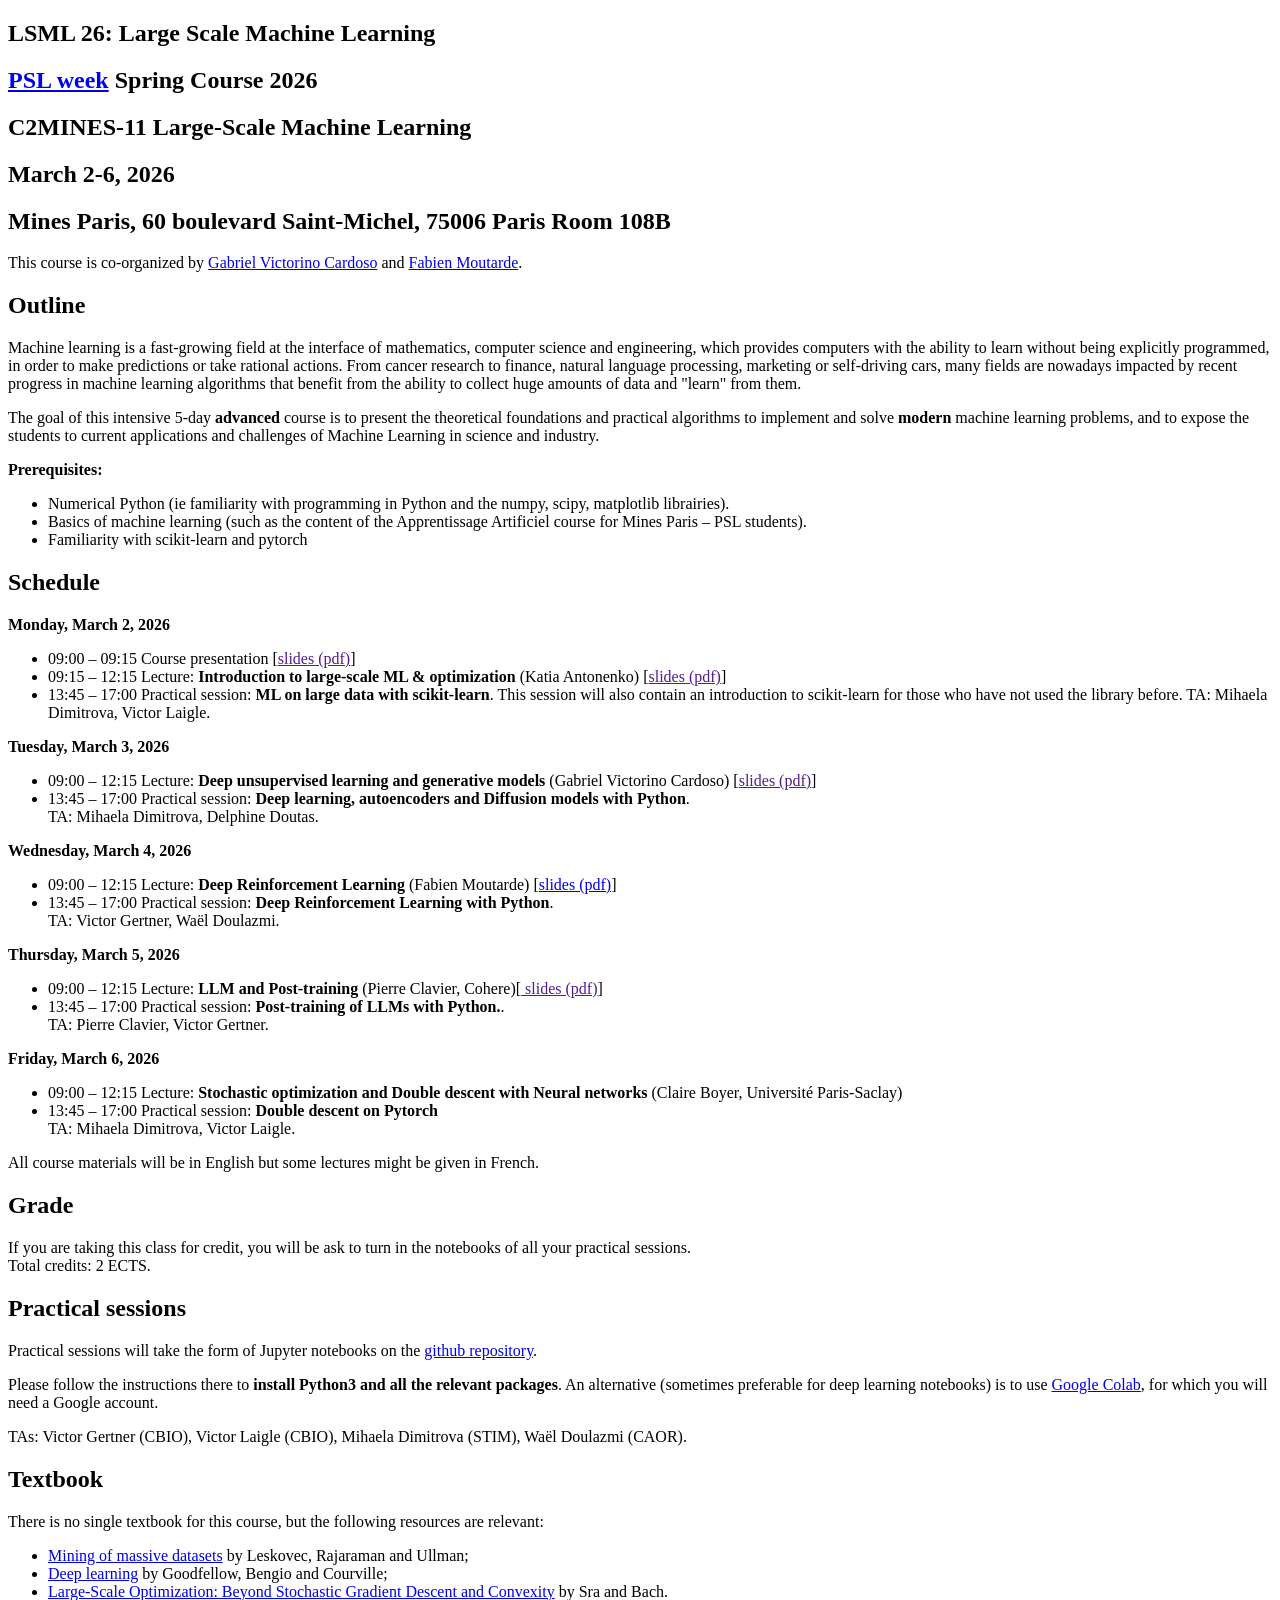
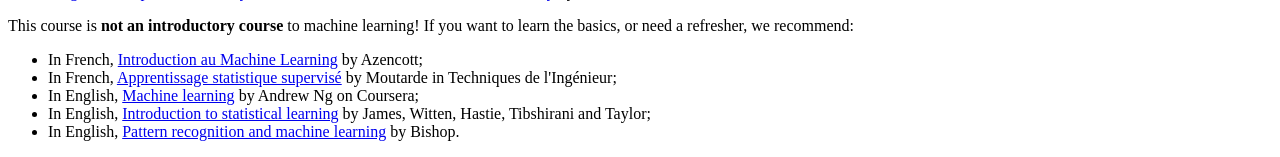
==== misc/LSML_26.html @ 78cb7087 "adding slides link to LSML26 page" ====
<!DOCTYPE html PUBLIC "-//W3C//DTD XHTML 1.0 Strict//EN" "http://www.w3.org/TR/xhtml1/DTD/xhtml1-strict.dtd">

<html xmlns="http://www.w3.org/1999/xhtml" xml:lang="en" lang="en">
  <head><meta http-equiv="Content-Type" content="text/html; charset=UTF-8">
  
  <meta name="ROBOTS" content="INDEX, FOLLOW">
  
  <title>LSML 26: Large Scale Machine Learning</title>
  <meta name="description" lang="fr" content="PSL week Spring Course 2026 C2MINES-11 Large-Scale Machine Learning March 2-6, 2026 Mines Paris, 60 boulevard Saint-Michel, 75006 Paris Room 108B This course is co-organized by">
  <meta name="copyright" content="">
  <meta name="date" scheme="W3CDTF" content="2025-02-18T10:32:00+00:00">
  
  <link rel="schema.dc" href="http://purl.org/dc/elements/1.1/">
  <meta name="dc.title" content="LSML 26: Large Scale Machine Learning">
  <meta name="dc.description" lang="fr" content="PSL week Spring Course 2026 C2MINES-11 Large-Scale Machine Learning March 3-7, 2025 Mines Paris, 60 boulevard Saint-Michel, 75006 Paris Room 108B This course is co-organized by">
  <meta name="dc.language" content="fr">
  <meta name="dc.rights" content="">
  <meta name="dc.date" scheme="W3CDTF" content="2025-02-18T10:32:00+00:00">
  <meta name="dc.type" content="text">
  <meta name="dc.format" content="text/html">
  
  
  <style type="text/css" media="screen">
@import url(/dotclear/themes/katzenjammer/style.css);
</style>
<style type="text/css" media="print">
@import url(/dotclear/themes/katzenjammer/../default/print.css);
</style>

<script type="text/javascript" src="LSML%2026_%20Large%20Scale%20Machine%20Learning_fichiers/jquery.js.t%C3%A9l%C3%A9chargement"></script>
<script type="text/javascript" src="LSML%2026_%20Large%20Scale%20Machine%20Learning_fichiers/jquery.cookie.js.t%C3%A9l%C3%A9chargement"></script>
<script type="text/javascript" src="LSML%2026_%20Large%20Scale%20Machine%20Learning_fichiers/smooth.pack.js.t%C3%A9l%C3%A9chargement"></script>
<script type="text/javascript" src="LSML%2026_%20Large%20Scale%20Machine%20Learning_fichiers/smooth.js.t%C3%A9l%C3%A9chargement"></script>

<meta name="Keywords" content="machine learning, data mining, reinforcement Learning">

<!-- <link href="http://fonts.googleapis.com/css?family=Open+Sans:400,300,600,700" rel="stylesheet" type="text/css"> -->


<link rel="stylesheet" href="LSML%2026_%20Large%20Scale%20Machine%20Learning_fichiers/saved_resource" type="text/css" media="screen">

<link rel="preconnect" href="https://fonts.bunny.net/">
<link href="LSML%2026_%20Large%20Scale%20Machine%20Learning_fichiers/css" rel="stylesheet">
  
  <script type="text/javascript" src="LSML%2026_%20Large%20Scale%20Machine%20Learning_fichiers/post.js.t%C3%A9l%C3%A9chargement"></script>
  <script type="text/javascript">
  //<![CDATA[
  var post_remember_str = 'Remember me on this blog';
  //]]>
  </script>
</head>

<body class="dc-page">
<div id="page">



<!--  -->


<div id="wrapper">

<div id="main">
  <div id="content">
  
  <div id="p52" class="post">
    <h2 class="post-title">LSML 26: Large Scale Machine Learning</h2>
    
        <div class="post-content"><h2><a href="http://pslweek.fr/">PSL week</a> Spring Course 2026</h2>

<h2>C2MINES-11 Large-Scale Machine Learning </h2>

<h2>March 2-6, 2026</h2>

<h2>Mines Paris, 60 boulevard Saint-Michel, 75006 Paris Room 108B</h2>

<p>This course is co-organized by <a href=https://gabrielvc.github.io/>Gabriel Victorino Cardoso</a> and <a href="http://perso.mines-paristech.fr/fabien.moutarde/">Fabien Moutarde</a>. </p>


<h2>Outline </h2>
<a name="outline"></a>

<p>Machine learning is a fast-growing field at the interface of 
mathematics, computer science and engineering, which provides computers 
with the ability to learn without being explicitly programmed, in order 
to make predictions or take rational actions. From cancer research to 
finance, natural language processing, marketing or self-driving cars, 
many fields are nowadays impacted by recent progress in machine learning
 algorithms that benefit from the ability to collect huge amounts of 
data and "learn" from them.</p>

<p>The goal of this intensive 5-day <strong>advanced</strong> course is to present the theoretical foundations and practical algorithms to implement and solve <strong>modern</strong>
 machine learning problems, and to expose the students 
to current applications and challenges of Machine Learning in science and 
industry.</p>

<p><strong>Prerequisites:</strong></p>
<ul>
<li>Numerical Python (ie familiarity with programming in Python and the numpy, scipy, matplotlib librairies).</li>
<li>Basics of machine learning (such as the content of the Apprentissage Artificiel course for Mines Paris – PSL students).</li>
<li>Familiarity with scikit-learn and pytorch</li>
</ul>


<h2>Schedule</h2>
<a name="schedule"></a>

<p><strong>Monday, March 2, 2026</strong></p>
<ul>
<li>09:00 – 09:15 Course presentation [<a href="">slides (pdf)</a>]</li>
<li>09:15 ­– 12:15 Lecture: <strong>Introduction to large-scale ML &amp; optimization</strong> (Katia Antonenko) [<a href="">slides (pdf)</a>]</li>
<li>13:45 – 17:00 Practical session: <strong>ML on large data with scikit-learn</strong>. This session will also contain an introduction to scikit-learn for those who have not used the library before. TA: Mihaela Dimitrova, Victor Laigle.</li>
</ul>

<p><strong>Tuesday, March 3, 2026</strong></p>
<ul>
<li>09:00 ­– 12:15 Lecture: <strong>Deep unsupervised learning and generative models</strong> (Gabriel Victorino Cardoso) [<a href="">slides (pdf)</a>] </li>
<li>13:45 – 17:00 Practical session: <strong>Deep learning, autoencoders and Diffusion models with Python</strong>. </li> TA: Mihaela Dimitrova, Delphine Doutas.
</ul>

<p><strong>Wednesday, March 4, 2026</strong></p>
<ul>
<li>09:00 ­– 12:15  Lecture: <strong>Deep Reinforcement Learning</strong> (Fabien Moutarde) [<a href="../pdf/XXWncE62.pdf.part">slides (pdf)</a>]</li>
<li>13:45 – 17:00 Practical session: <strong>Deep Reinforcement Learning with Python</strong>. </li> TA: Victor Gertner, Waël Doulazmi.
</ul>


<p><strong>Thursday, March 5, 2026</strong></p>
<ul>
<li>09:00 ­– 12:15  Lecture:  <strong>LLM and Post-training</strong> (Pierre Clavier, Cohere)[<a href=""> slides (pdf)</a>]</li>
<li>13:45 – 17:00 Practical session: <strong>Post-training of LLMs with Python.</strong>.</li> TA: Pierre Clavier, Victor Gertner.
</ul>

<p><strong>Friday, March 6, 2026</strong></p>
<ul>
<li>09:00 ­– 12:15 Lecture:  <strong>Stochastic optimization and Double descent with Neural networks</strong> (Claire Boyer, Université Paris-Saclay)</li>
<li>13:45 – 17:00 Practical session: <strong>Double descent on Pytorch</strong> </li> TA: Mihaela Dimitrova, Victor Laigle. 
</ul>

<p>All course materials will be in English but some lectures might be given in French.</p>

<h2>Grade</h2>
<a name="grade"></a>

<p>If you are taking this class for credit, you will be ask to turn in the notebooks of all your practical sessions.<br>
Total credits: 2 ECTS.</p>

<h2>Practical sessions</h2>
<a name="practicals"></a>

<p>Practical sessions will take the form of Jupyter notebooks on the <a href="https://github.com/gabrielvc/lsml26">github repository</a>. </p>

<p>Please follow the instructions there to <strong>install Python3 and all the relevant packages</strong>. An alternative (sometimes preferable for deep learning notebooks) is to use <a href="https://colab.research.google.com/notebooks/intro.ipynb">Google Colab</a>, for which you will need a Google account.</p>

<p>TAs: Victor Gertner (CBIO), Victor Laigle (CBIO), Mihaela Dimitrova (STIM),  Waël Doulazmi (CAOR).</p>

<h2>Textbook</h2>
<a name="textbook"></a>
<p>There is no single textbook for this course, but the following resources are relevant:
</p>
<ul>
<li><a href="http://www.mmds.org/">Mining of massive datasets</a> by Leskovec, Rajaraman and Ullman;</li>
<li><a href="http://www.deeplearningbook.org/">Deep learning</a> by Goodfellow, Bengio and Courville;</li>
<li><a href="https://learn.microsoft.com/en-us/events/neural-information-processing-systems-conference-nips-2016/large-scale-optimization-beyond-stochastic-gradient-descent-convexity">Large-Scale Optimization: Beyond Stochastic Gradient Descent and Convexity</a> by Sra and Bach.</li>
</ul>

<p>This course is <strong>not an introductory course</strong> to machine learning! If you want to learn the basics, or need a refresher, we recommend:
</p>
<ul>
<li>In French, <a href="https://cazencott.info/index.php/pages/Introduction-au-Machine-Learning">Introduction au Machine Learning</a> by Azencott;</li>
<li>In French, <a href="https://www.techniques-ingenieur.fr/base-documentaire/technologies-de-l-information-th9/intelligence-artificielle-42679210/apprentissage-statistique-supervise-h5010/">Apprentissage statistique supervisé</a> by Moutarde in Techniques de l'Ingénieur;</li>
<li>In English, <a href="https://www.coursera.org/learn/machine-learning">Machine learning</a> by Andrew Ng on Coursera;</li>
<li>In English, <a href="https://www.statlearning.com/">Introduction to statistical learning</a> by James, Witten, Hastie, Tibshirani and Taylor;</li>
<li>In English, <a href="http://www.springer.com/us/book/9780387310732">Pattern recognition and machine learning</a> by Bishop.</li>
</ul></div>
    
    <!--<p class="page-info">Published on 2025-02-18    by Chloe-Agathe Azencott</p>-->

      </div>

  

    
  
    
    
    </div>
</div> <!-- End #main -->


</div> <!-- End #wrapper -->

<a name="bottom-page"></a>



</div> <!-- End #page -->



</body></html>
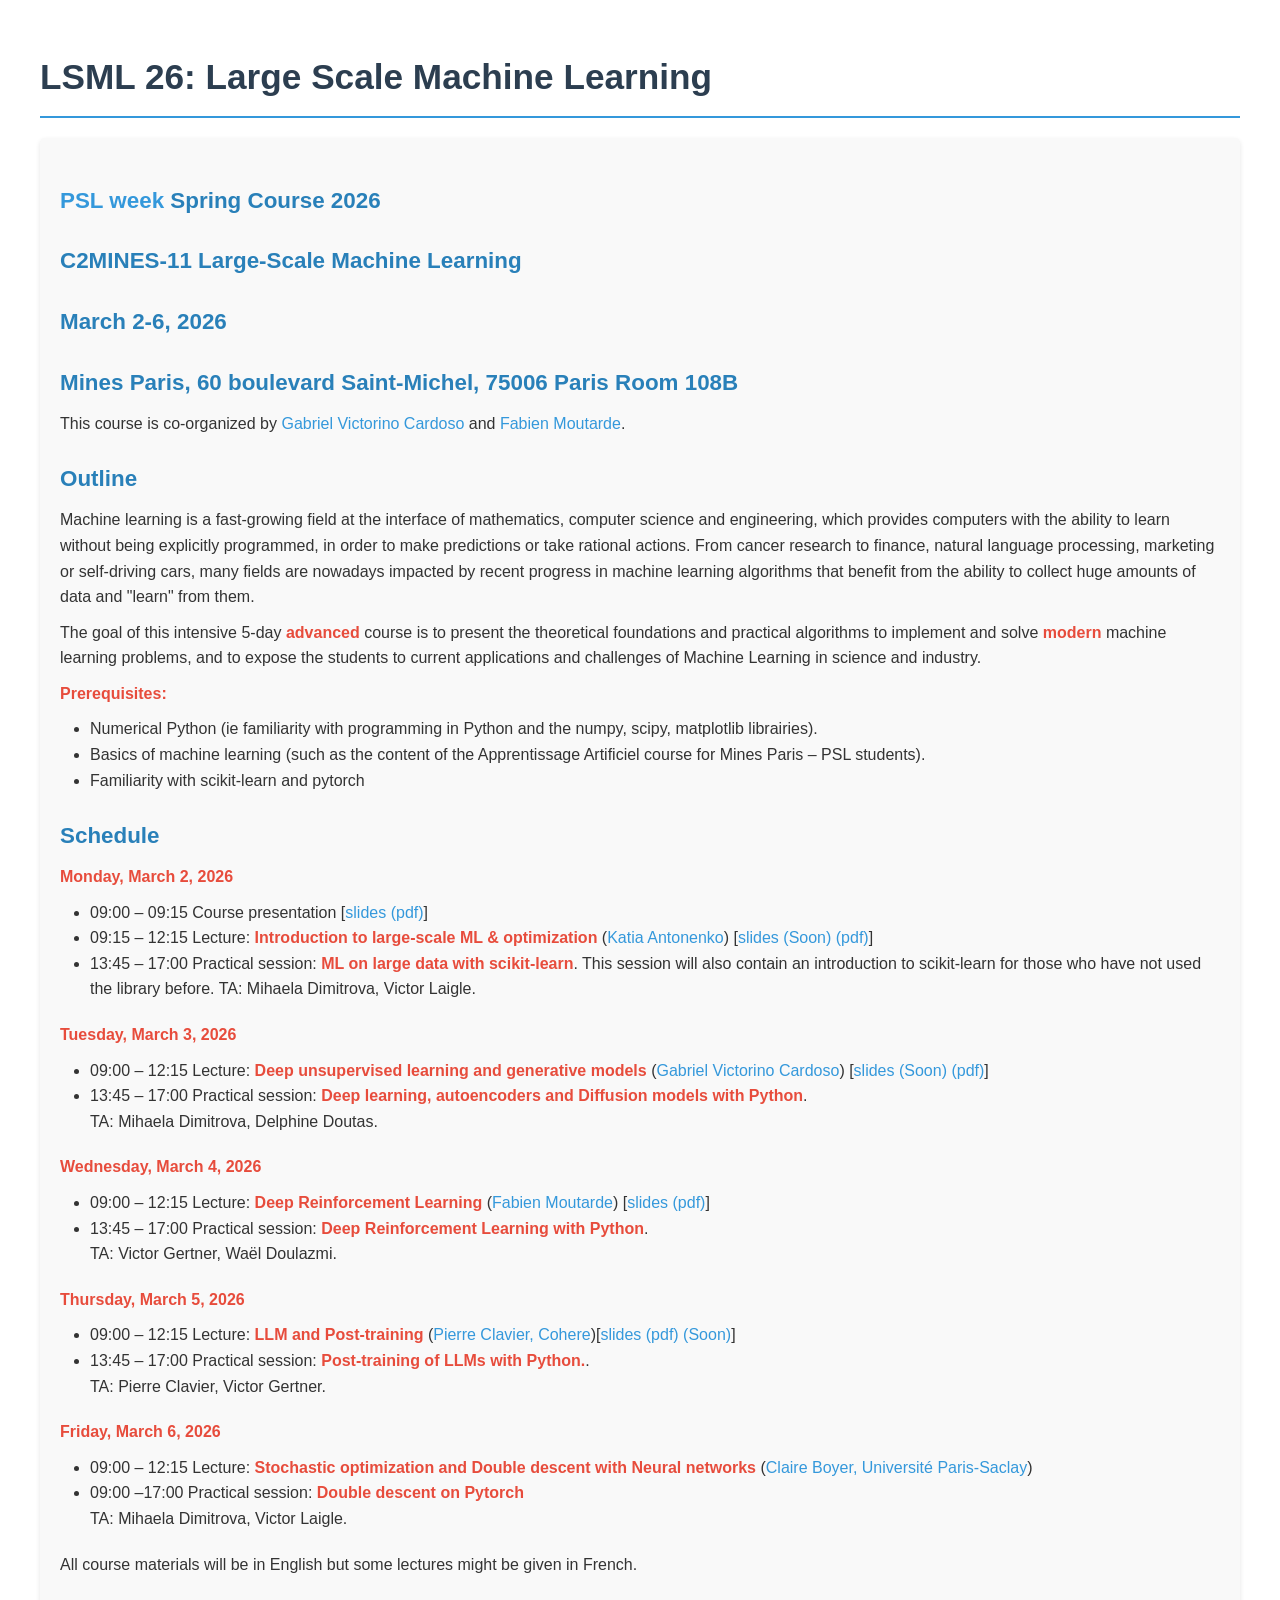
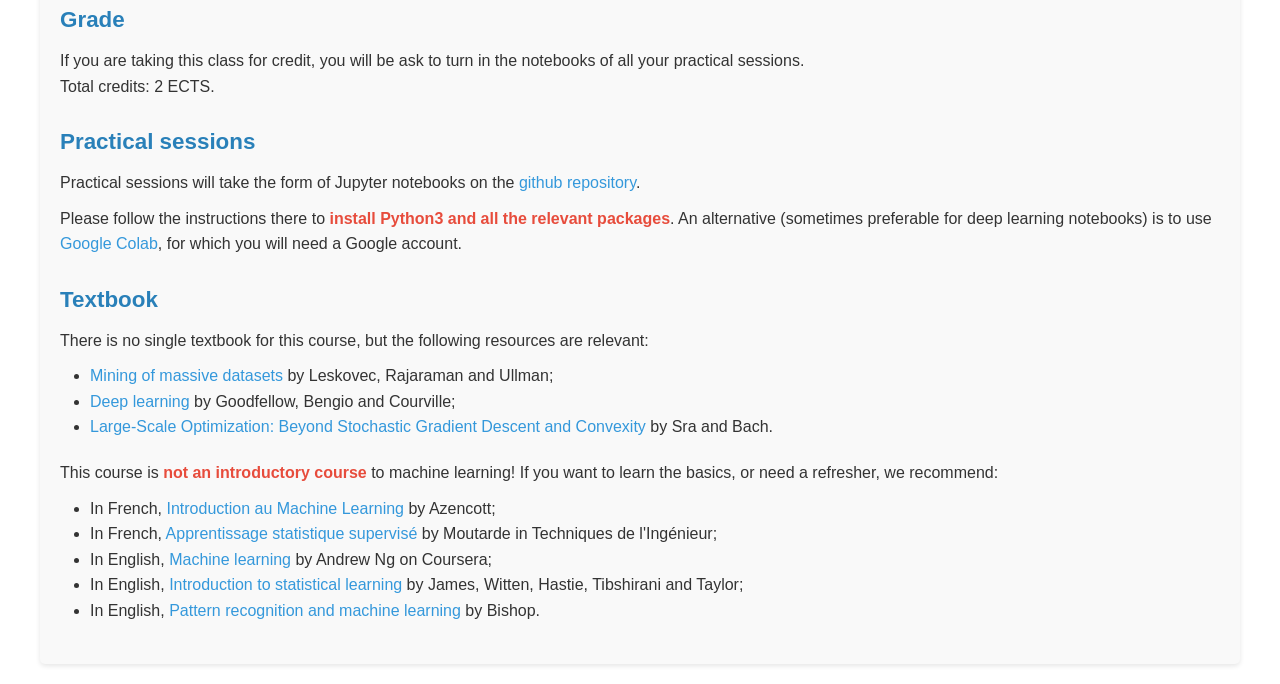
==== commit 778eecfa: "Update CSS and LSML course" ====
--- a/misc/LSML_26.html
+++ b/misc/LSML_26.html
@@ -19,14 +19,15 @@
   <meta name="dc.type" content="text">
   <meta name="dc.format" content="text/html">
   
-  
+<!--   
   <style type="text/css" media="screen">
 @import url(/dotclear/themes/katzenjammer/style.css);
 </style>
 <style type="text/css" media="print">
 @import url(/dotclear/themes/katzenjammer/../default/print.css);
-</style>
-
+</style> -->
+
+<link rel="stylesheet" type="text/css" href="../css/lsml.css">
 <script type="text/javascript" src="LSML%2026_%20Large%20Scale%20Machine%20Learning_fichiers/jquery.js.t%C3%A9l%C3%A9chargement"></script>
 <script type="text/javascript" src="LSML%2026_%20Large%20Scale%20Machine%20Learning_fichiers/jquery.cookie.js.t%C3%A9l%C3%A9chargement"></script>
 <script type="text/javascript" src="LSML%2026_%20Large%20Scale%20Machine%20Learning_fichiers/smooth.pack.js.t%C3%A9l%C3%A9chargement"></script>
@@ -108,33 +109,33 @@
 <p><strong>Monday, March 2, 2026</strong></p>
 <ul>
 <li>09:00 – 09:15 Course presentation [<a href="">slides (pdf)</a>]</li>
-<li>09:15 ­– 12:15 Lecture: <strong>Introduction to large-scale ML &amp; optimization</strong> (Katia Antonenko) [<a href="">slides (pdf)</a>]</li>
+<li>09:15 ­– 12:15 Lecture: <strong>Introduction to large-scale ML &amp; optimization</strong> (<a href="https://ekaantonenko.github.io/">Katia Antonenko</a>) [<a href="">slides (Soon) (pdf)</a>]</li>
 <li>13:45 – 17:00 Practical session: <strong>ML on large data with scikit-learn</strong>. This session will also contain an introduction to scikit-learn for those who have not used the library before. TA: Mihaela Dimitrova, Victor Laigle.</li>
 </ul>
 
 <p><strong>Tuesday, March 3, 2026</strong></p>
 <ul>
-<li>09:00 ­– 12:15 Lecture: <strong>Deep unsupervised learning and generative models</strong> (Gabriel Victorino Cardoso) [<a href="">slides (pdf)</a>] </li>
+<li>09:00 ­– 12:15 Lecture: <strong>Deep unsupervised learning and generative models</strong> (<a href="https://gabrielvc.github.io/">Gabriel Victorino Cardoso</a>) [<a href="">slides (Soon) (pdf)</a>] </li>
 <li>13:45 – 17:00 Practical session: <strong>Deep learning, autoencoders and Diffusion models with Python</strong>. </li> TA: Mihaela Dimitrova, Delphine Doutas.
 </ul>
 
 <p><strong>Wednesday, March 4, 2026</strong></p>
 <ul>
-<li>09:00 ­– 12:15  Lecture: <strong>Deep Reinforcement Learning</strong> (Fabien Moutarde) [<a href="../pdf/XXWncE62.pdf.part">slides (pdf)</a>]</li>
+<li>09:00 ­– 12:15  Lecture: <strong>Deep Reinforcement Learning</strong> (<a href="https://people.minesparis.psl.eu/fabien.moutarde/index_eng.html">Fabien Moutarde</a>) [<a href="">slides (pdf)</a>]</li>
 <li>13:45 – 17:00 Practical session: <strong>Deep Reinforcement Learning with Python</strong>. </li> TA: Victor Gertner, Waël Doulazmi.
 </ul>
 
 
 <p><strong>Thursday, March 5, 2026</strong></p>
 <ul>
-<li>09:00 ­– 12:15  Lecture:  <strong>LLM and Post-training</strong> (Pierre Clavier, Cohere)[<a href=""> slides (pdf)</a>]</li>
+<li>09:00 ­– 12:15  Lecture:  <strong>LLM and Post-training</strong> (<a href="https://pierreclavier.github.io/aboutme/">Pierre Clavier, Cohere</a>)[<a href="">slides (pdf) (Soon)</a>]</li>
 <li>13:45 – 17:00 Practical session: <strong>Post-training of LLMs with Python.</strong>.</li> TA: Pierre Clavier, Victor Gertner.
 </ul>
 
 <p><strong>Friday, March 6, 2026</strong></p>
 <ul>
-<li>09:00 ­– 12:15 Lecture:  <strong>Stochastic optimization and Double descent with Neural networks</strong> (Claire Boyer, Université Paris-Saclay)</li>
-<li>13:45 – 17:00 Practical session: <strong>Double descent on Pytorch</strong> </li> TA: Mihaela Dimitrova, Victor Laigle. 
+<li>09:00 ­– 12:15 Lecture:  <strong>Stochastic optimization and Double descent with Neural networks</strong> (<a href="https://www.imo.universite-paris-saclay.fr/~claire.boyer/index.html">Claire Boyer, Université Paris-Saclay</a>)</li>
+<li>09:00 –17:00 Practical session: <strong>Double descent on Pytorch</strong> </li> TA: Mihaela Dimitrova, Victor Laigle. 
 </ul>
 
 <p>All course materials will be in English but some lectures might be given in French.</p>
@@ -151,8 +152,6 @@
 <p>Practical sessions will take the form of Jupyter notebooks on the <a href="https://github.com/gabrielvc/lsml26">github repository</a>. </p>
 
 <p>Please follow the instructions there to <strong>install Python3 and all the relevant packages</strong>. An alternative (sometimes preferable for deep learning notebooks) is to use <a href="https://colab.research.google.com/notebooks/intro.ipynb">Google Colab</a>, for which you will need a Google account.</p>
-
-<p>TAs: Victor Gertner (CBIO), Victor Laigle (CBIO), Mihaela Dimitrova (STIM),  Waël Doulazmi (CAOR).</p>
 
 <h2>Textbook</h2>
 <a name="textbook"></a>
--- a/css/lsml.css
+++ b/css/lsml.css
@@ -0,0 +1,67 @@
+/* Reset et base */
+body.dc-page {
+  font-family: Arial, sans-serif;
+  line-height: 1.6;
+  color: #333;
+  max-width: 1200px;
+  margin: 0 auto;
+  padding: 20px;
+}
+
+/* Titre principal et en-tête */
+#content h2.post-title {
+  font-size: 2.2em;
+  color: #2c3e50;
+  border-bottom: 2px solid #3498db;
+  padding-bottom: 10px;
+  margin-bottom: 20px;
+}
+
+/* Mise en forme des informations clés */
+#content h2:not(.post-title) {
+  font-size: 1.4em;
+  color: #2980b9;
+  margin-top: 25px;
+  margin-bottom: 10px;
+}
+
+/* Style pour les listes et paragraphes */
+#content ul {
+  margin: 10px 0 20px 30px;
+  padding: 0;
+}
+#content p {
+  margin: 10px 0;
+}
+
+/* Mise en page du schedule */
+#content ul ul {
+  margin-left: 20px;
+}
+#content strong {
+  color: #e74c3c;
+}
+
+/* Responsive et conteneurs */
+@media (min-width: 768px) {
+  #content {
+    display: grid;
+    grid-template-columns: 1fr;
+    gap: 20px;
+  }
+  .post-content {
+    padding: 20px;
+    background: #f9f9f9;
+    border-radius: 5px;
+    box-shadow: 0 2px 5px rgba(0,0,0,0.1);
+  }
+}
+
+/* Liens */
+#content a {
+  color: #3498db;
+  text-decoration: none;
+}
+#content a:hover {
+  text-decoration: underline;
+}
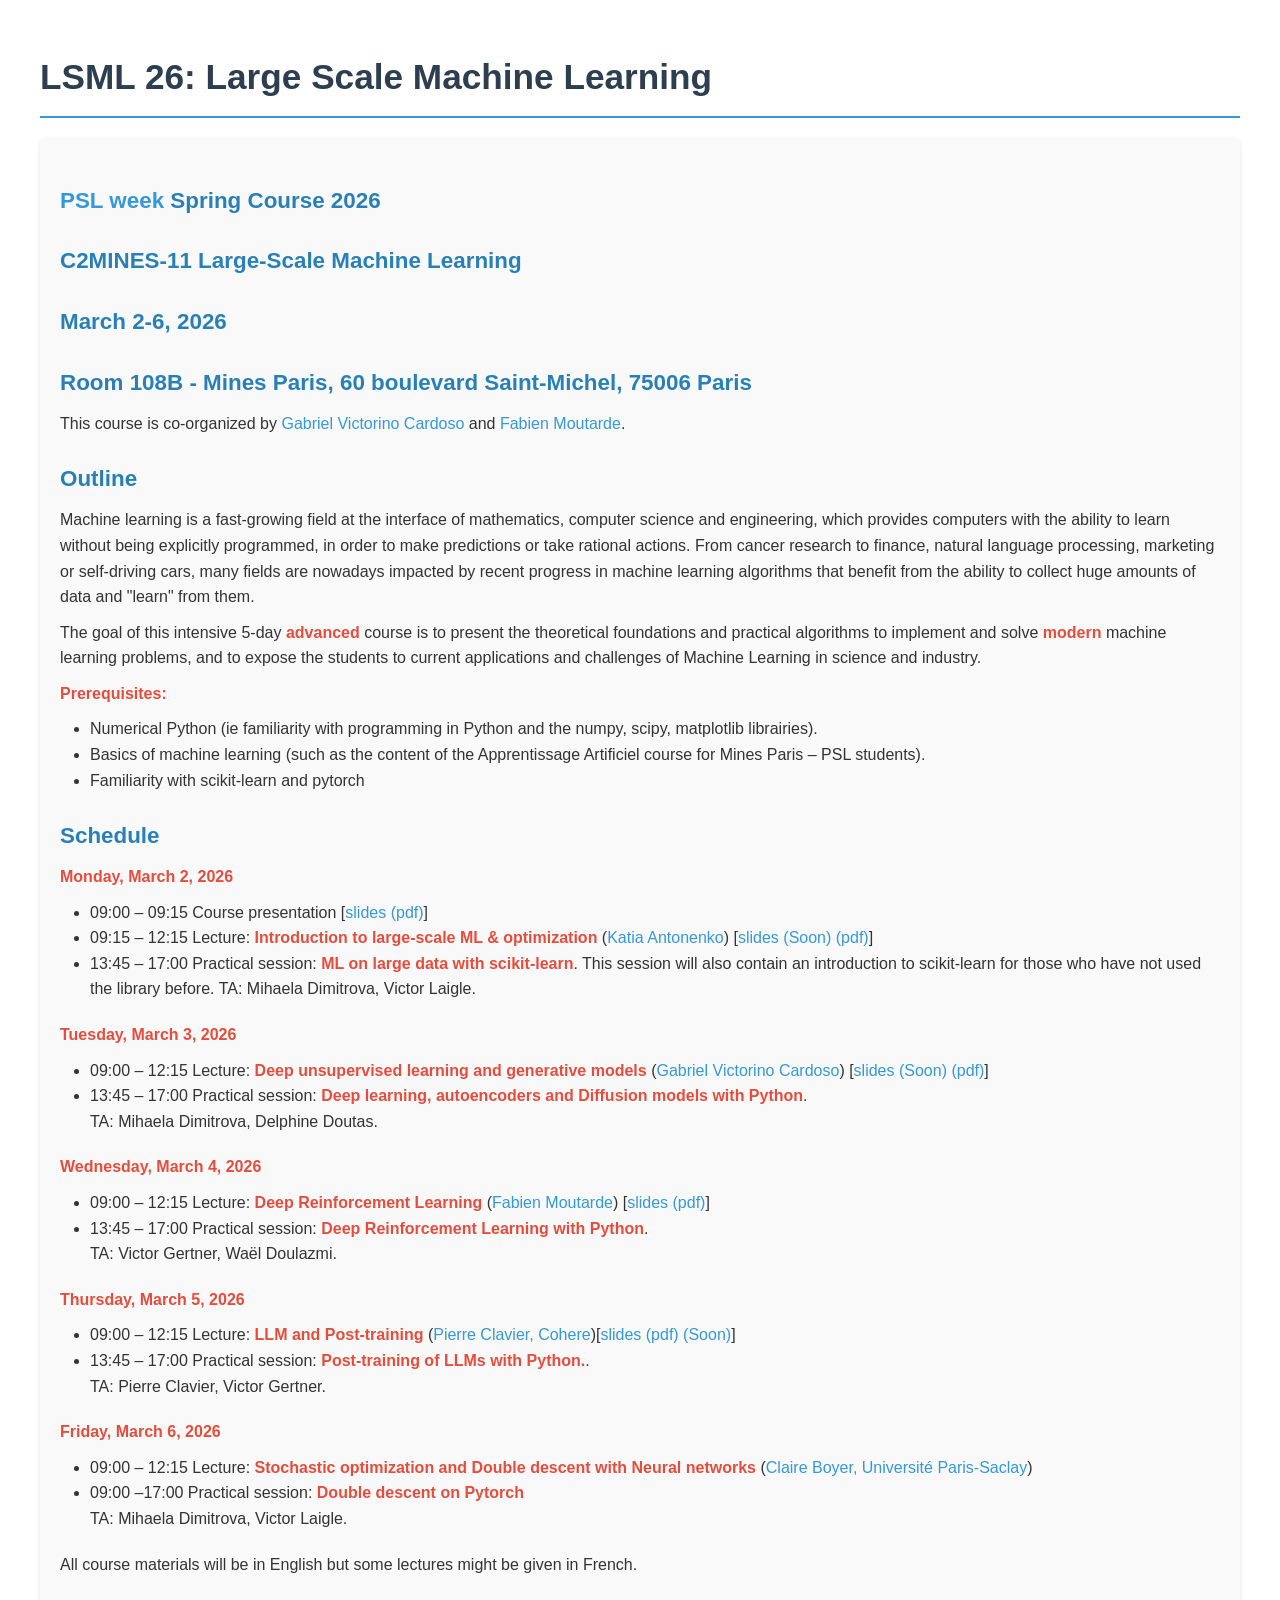
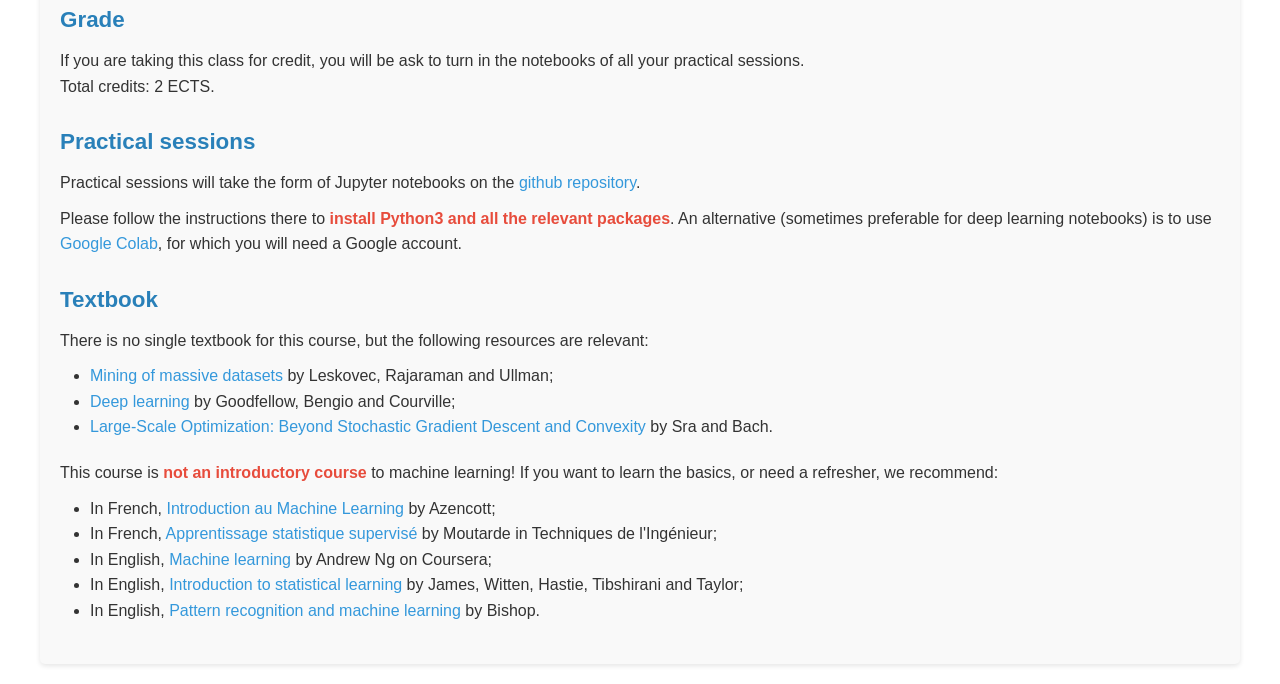
==== commit f252e099: "Changing order of room / address" ====
--- a/misc/LSML_26.html
+++ b/misc/LSML_26.html
@@ -73,7 +73,7 @@
 
 <h2>March 2-6, 2026</h2>
 
-<h2>Mines Paris, 60 boulevard Saint-Michel, 75006 Paris Room 108B</h2>
+<h2>Room 108B - Mines Paris, 60 boulevard Saint-Michel, 75006 Paris</h2>
 
 <p>This course is co-organized by <a href=https://gabrielvc.github.io/>Gabriel Victorino Cardoso</a> and <a href="http://perso.mines-paristech.fr/fabien.moutarde/">Fabien Moutarde</a>. </p>
 
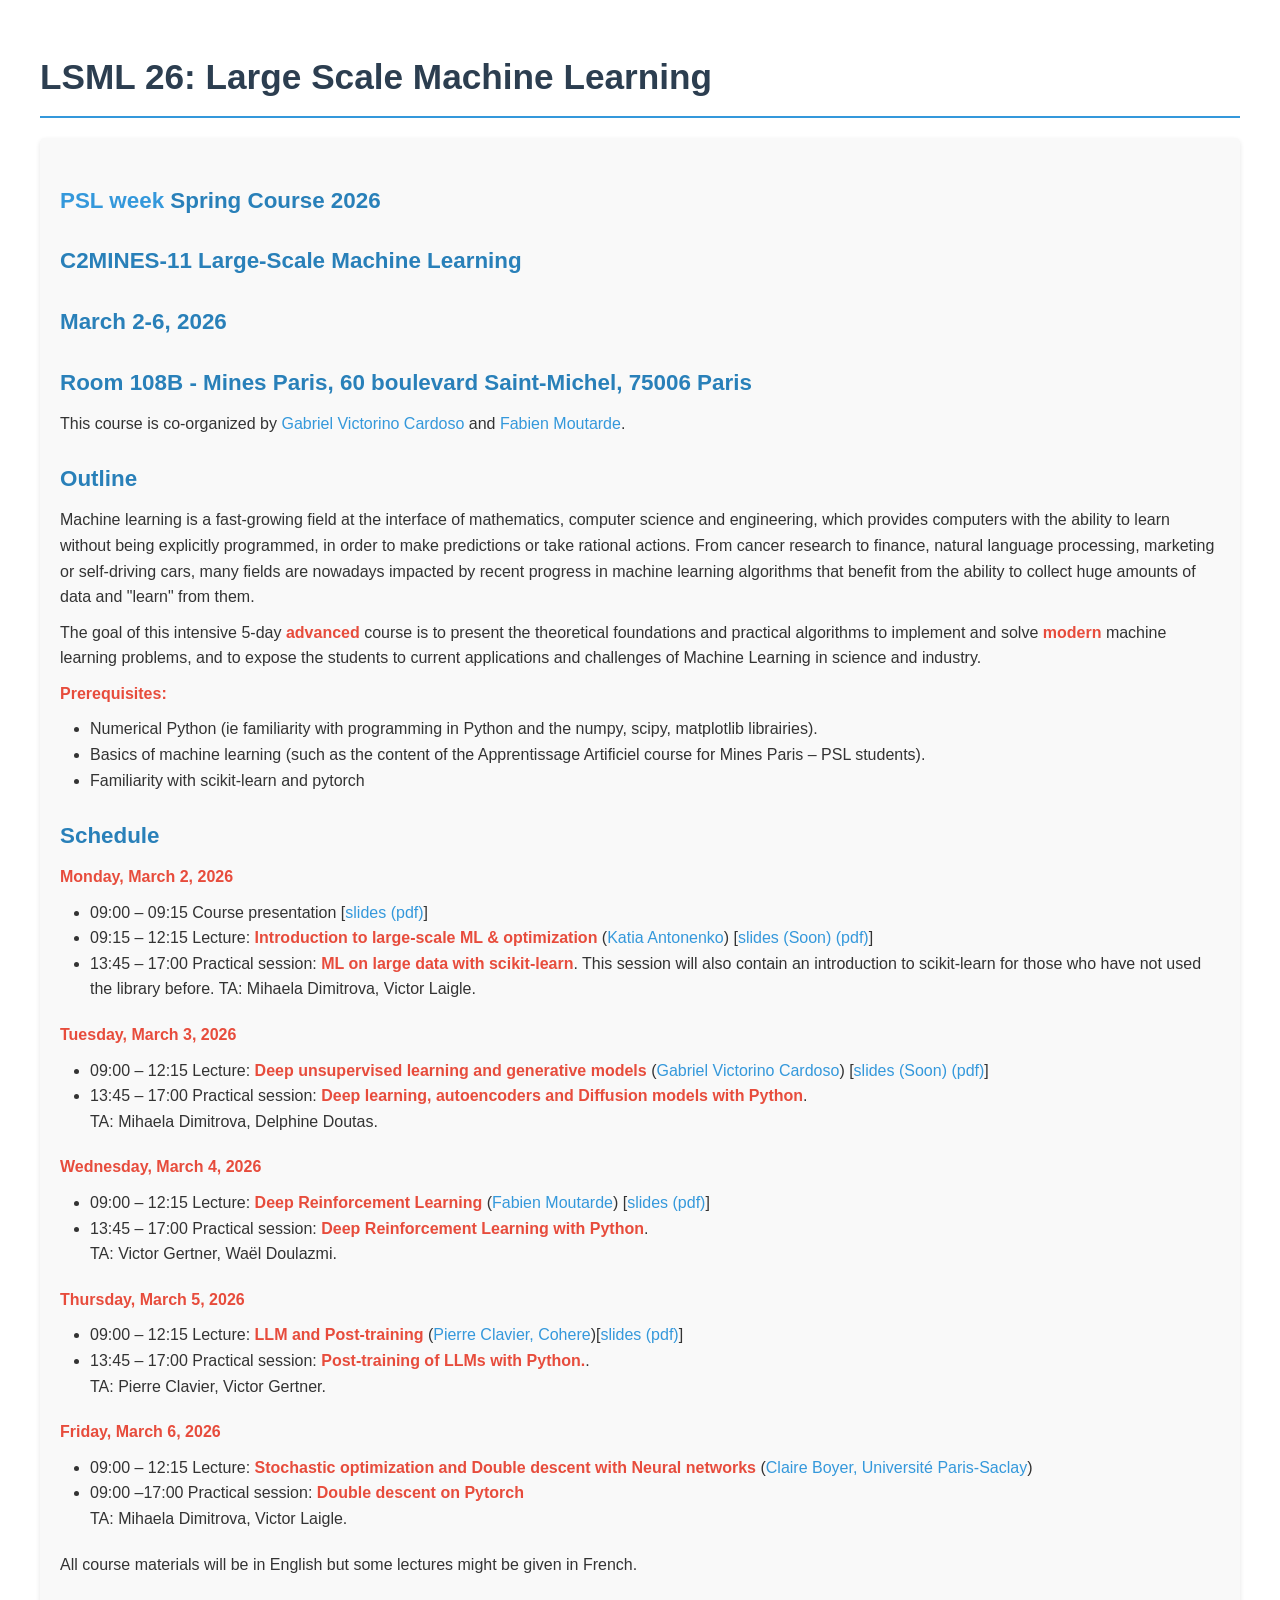
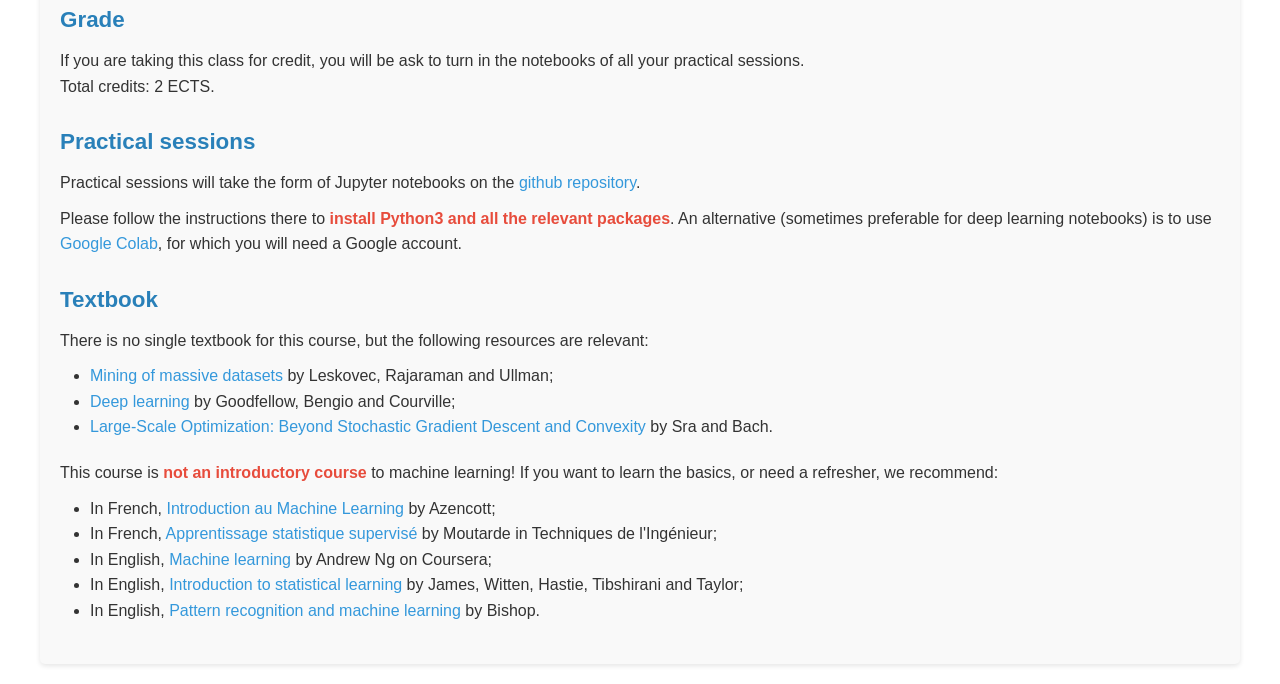
==== commit ecd3c09c: "Adding slides" ====
--- a/misc/LSML_26.html
+++ b/misc/LSML_26.html
@@ -75,7 +75,7 @@
 
 <h2>Room 108B - Mines Paris, 60 boulevard Saint-Michel, 75006 Paris</h2>
 
-<p>This course is co-organized by <a href=https://gabrielvc.github.io/>Gabriel Victorino Cardoso</a> and <a href="http://perso.mines-paristech.fr/fabien.moutarde/">Fabien Moutarde</a>. </p>
+<p>This course is co-organized by <a href=https://gabrielvc.github.io>Gabriel Victorino Cardoso</a> and <a href="http://perso.mines-paristech.fr/fabien.moutarde/">Fabien Moutarde</a>. </p>
 
 
 <h2>Outline </h2>
@@ -121,14 +121,14 @@
 
 <p><strong>Wednesday, March 4, 2026</strong></p>
 <ul>
-<li>09:00 ­– 12:15  Lecture: <strong>Deep Reinforcement Learning</strong> (<a href="https://people.minesparis.psl.eu/fabien.moutarde/index_eng.html">Fabien Moutarde</a>) [<a href="">slides (pdf)</a>]</li>
+<li>09:00 ­– 12:15  Lecture: <strong>Deep Reinforcement Learning</strong> (<a href="https://people.minesparis.psl.eu/fabien.moutarde/index_eng.html">Fabien Moutarde</a>) [<a href="../pdf/Deep-Reinforcement-Learning_course-FabienMOUTARDE_2pp (1).pdf">slides (pdf)</a>]</li>
 <li>13:45 – 17:00 Practical session: <strong>Deep Reinforcement Learning with Python</strong>. </li> TA: Victor Gertner, Waël Doulazmi.
 </ul>
 
 
 <p><strong>Thursday, March 5, 2026</strong></p>
 <ul>
-<li>09:00 ­– 12:15  Lecture:  <strong>LLM and Post-training</strong> (<a href="https://pierreclavier.github.io/aboutme/">Pierre Clavier, Cohere</a>)[<a href="">slides (pdf) (Soon)</a>]</li>
+<li>09:00 ­– 12:15  Lecture:  <strong>LLM and Post-training</strong> (<a href="https://pierreclavier.github.io/aboutme/">Pierre Clavier, Cohere</a>)[<a href="../pdf/Ecole des Mines Cours Large Scale Machine Learning PC (3).pdf">slides (pdf)</a>]</li>
 <li>13:45 – 17:00 Practical session: <strong>Post-training of LLMs with Python.</strong>.</li> TA: Pierre Clavier, Victor Gertner.
 </ul>
 
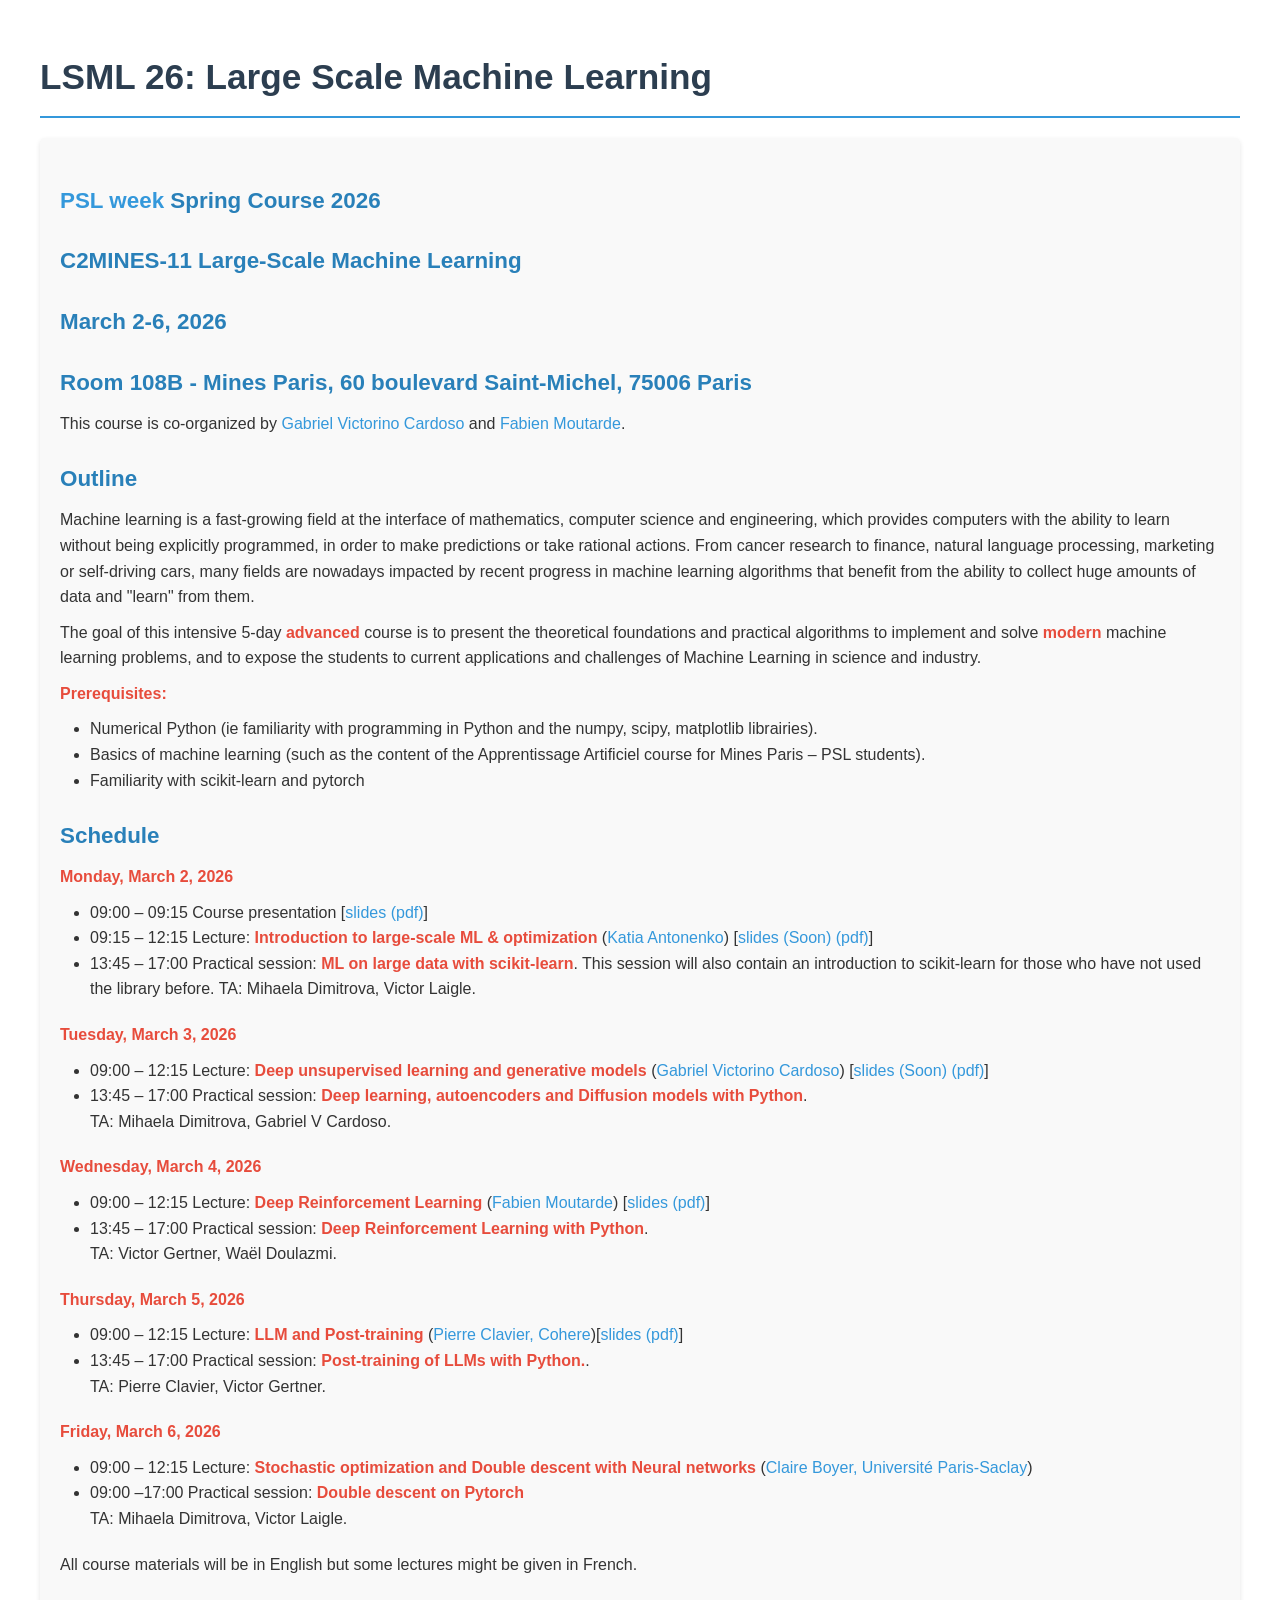
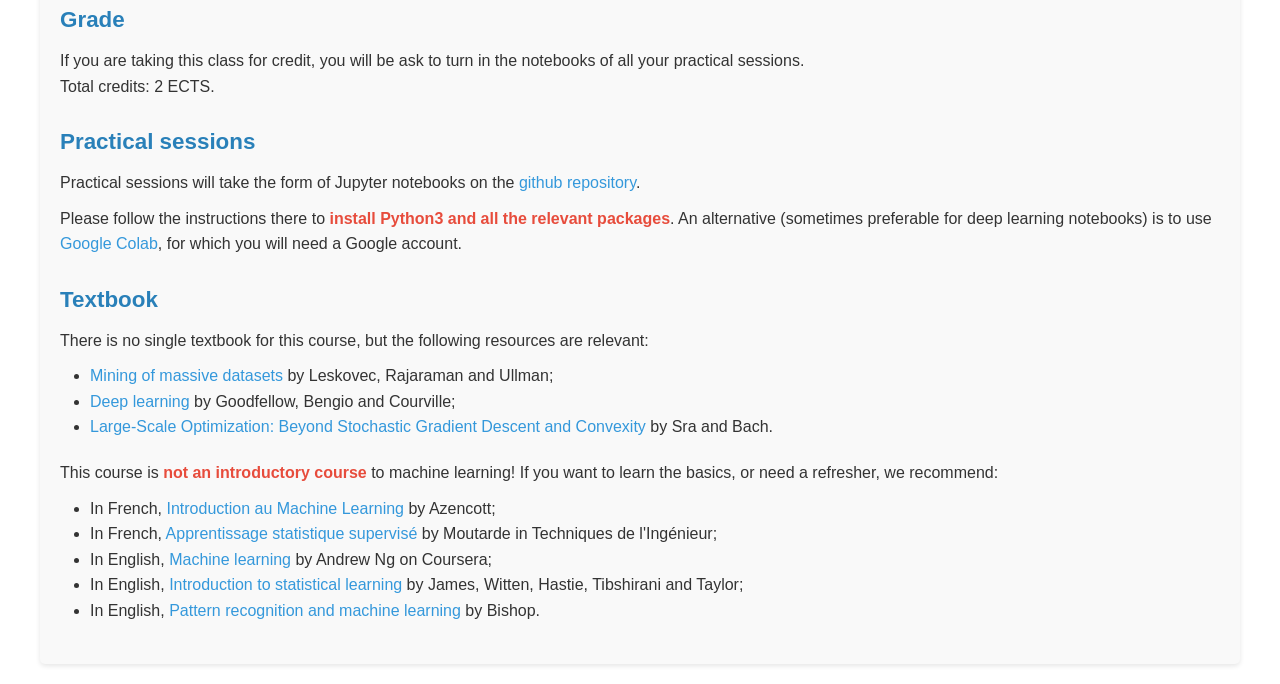
==== commit c45f6680: "changing TAs" ====
--- a/misc/LSML_26.html
+++ b/misc/LSML_26.html
@@ -108,7 +108,7 @@
 
 <p><strong>Monday, March 2, 2026</strong></p>
 <ul>
-<li>09:00 – 09:15 Course presentation [<a href="">slides (pdf)</a>]</li>
+<li>09:00 – 09:15 Course presentation [<a href="../pdf/prez.pdf">slides (pdf)</a>]</li>
 <li>09:15 ­– 12:15 Lecture: <strong>Introduction to large-scale ML &amp; optimization</strong> (<a href="https://ekaantonenko.github.io/">Katia Antonenko</a>) [<a href="">slides (Soon) (pdf)</a>]</li>
 <li>13:45 – 17:00 Practical session: <strong>ML on large data with scikit-learn</strong>. This session will also contain an introduction to scikit-learn for those who have not used the library before. TA: Mihaela Dimitrova, Victor Laigle.</li>
 </ul>
@@ -116,7 +116,7 @@
 <p><strong>Tuesday, March 3, 2026</strong></p>
 <ul>
 <li>09:00 ­– 12:15 Lecture: <strong>Deep unsupervised learning and generative models</strong> (<a href="https://gabrielvc.github.io/">Gabriel Victorino Cardoso</a>) [<a href="">slides (Soon) (pdf)</a>] </li>
-<li>13:45 – 17:00 Practical session: <strong>Deep learning, autoencoders and Diffusion models with Python</strong>. </li> TA: Mihaela Dimitrova, Delphine Doutas.
+<li>13:45 – 17:00 Practical session: <strong>Deep learning, autoencoders and Diffusion models with Python</strong>. </li> TA: Mihaela Dimitrova, Gabriel V Cardoso.
 </ul>
 
 <p><strong>Wednesday, March 4, 2026</strong></p>
@@ -199,3 +199,4 @@
 
 </body></html>
 
+
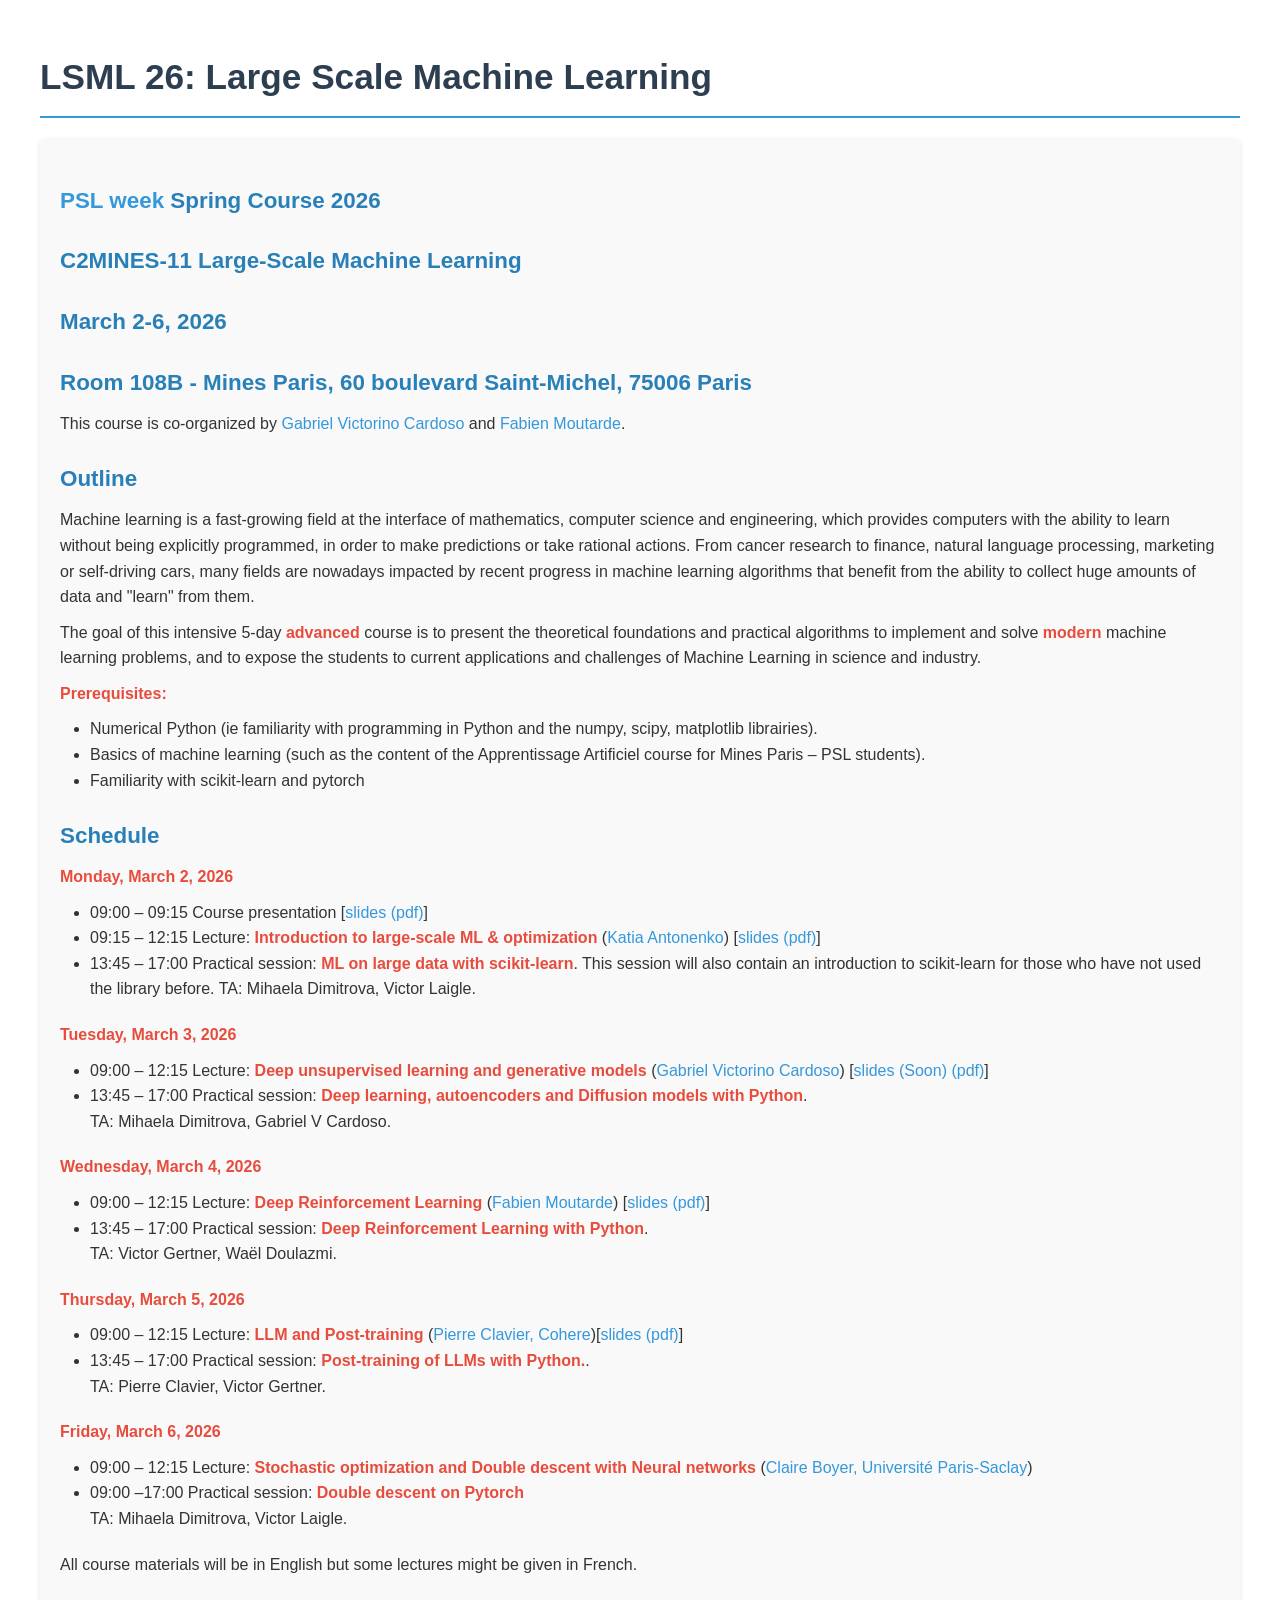
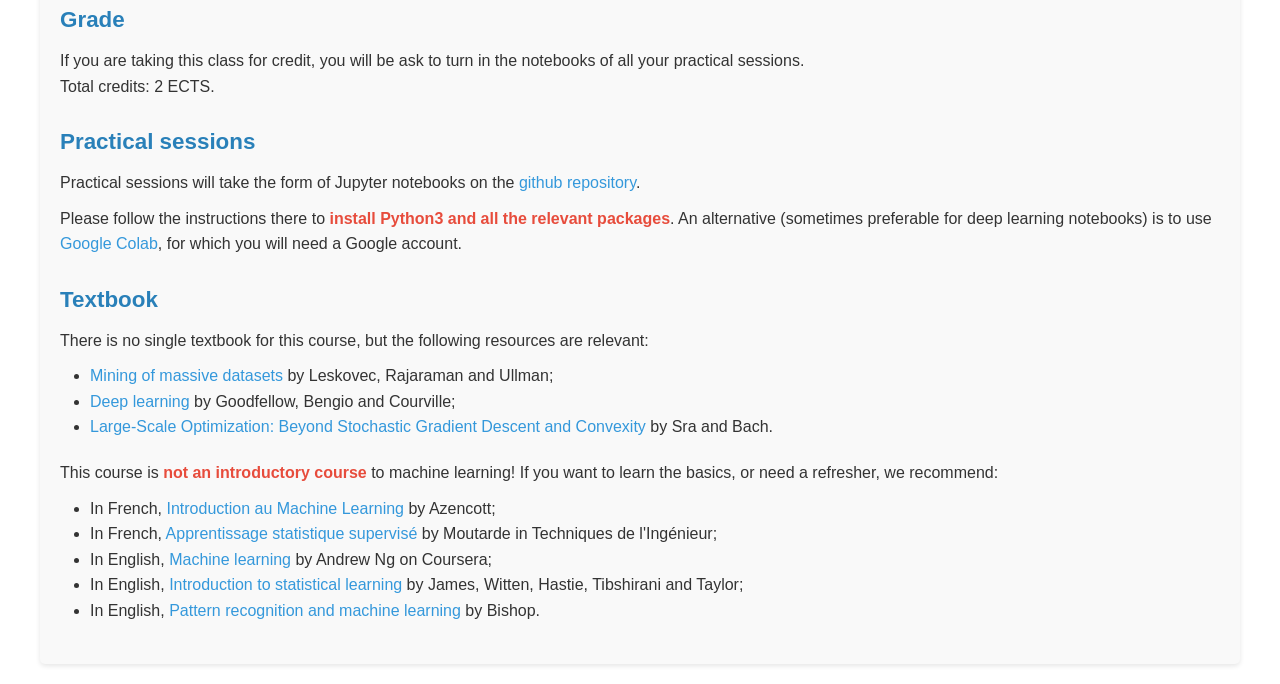
==== commit b7590119: "Adding Katia's slides" ====
--- a/misc/LSML_26.html
+++ b/misc/LSML_26.html
@@ -109,7 +109,7 @@
 <p><strong>Monday, March 2, 2026</strong></p>
 <ul>
 <li>09:00 – 09:15 Course presentation [<a href="../pdf/prez.pdf">slides (pdf)</a>]</li>
-<li>09:15 ­– 12:15 Lecture: <strong>Introduction to large-scale ML &amp; optimization</strong> (<a href="https://ekaantonenko.github.io/">Katia Antonenko</a>) [<a href="">slides (Soon) (pdf)</a>]</li>
+<li>09:15 ­– 12:15 Lecture: <strong>Introduction to large-scale ML &amp; optimization</strong> (<a href="https://ekaantonenko.github.io/">Katia Antonenko</a>) [<a href="../pdf/lsml26_intro.pdf">slides (pdf)</a>]</li>
 <li>13:45 – 17:00 Practical session: <strong>ML on large data with scikit-learn</strong>. This session will also contain an introduction to scikit-learn for those who have not used the library before. TA: Mihaela Dimitrova, Victor Laigle.</li>
 </ul>
 
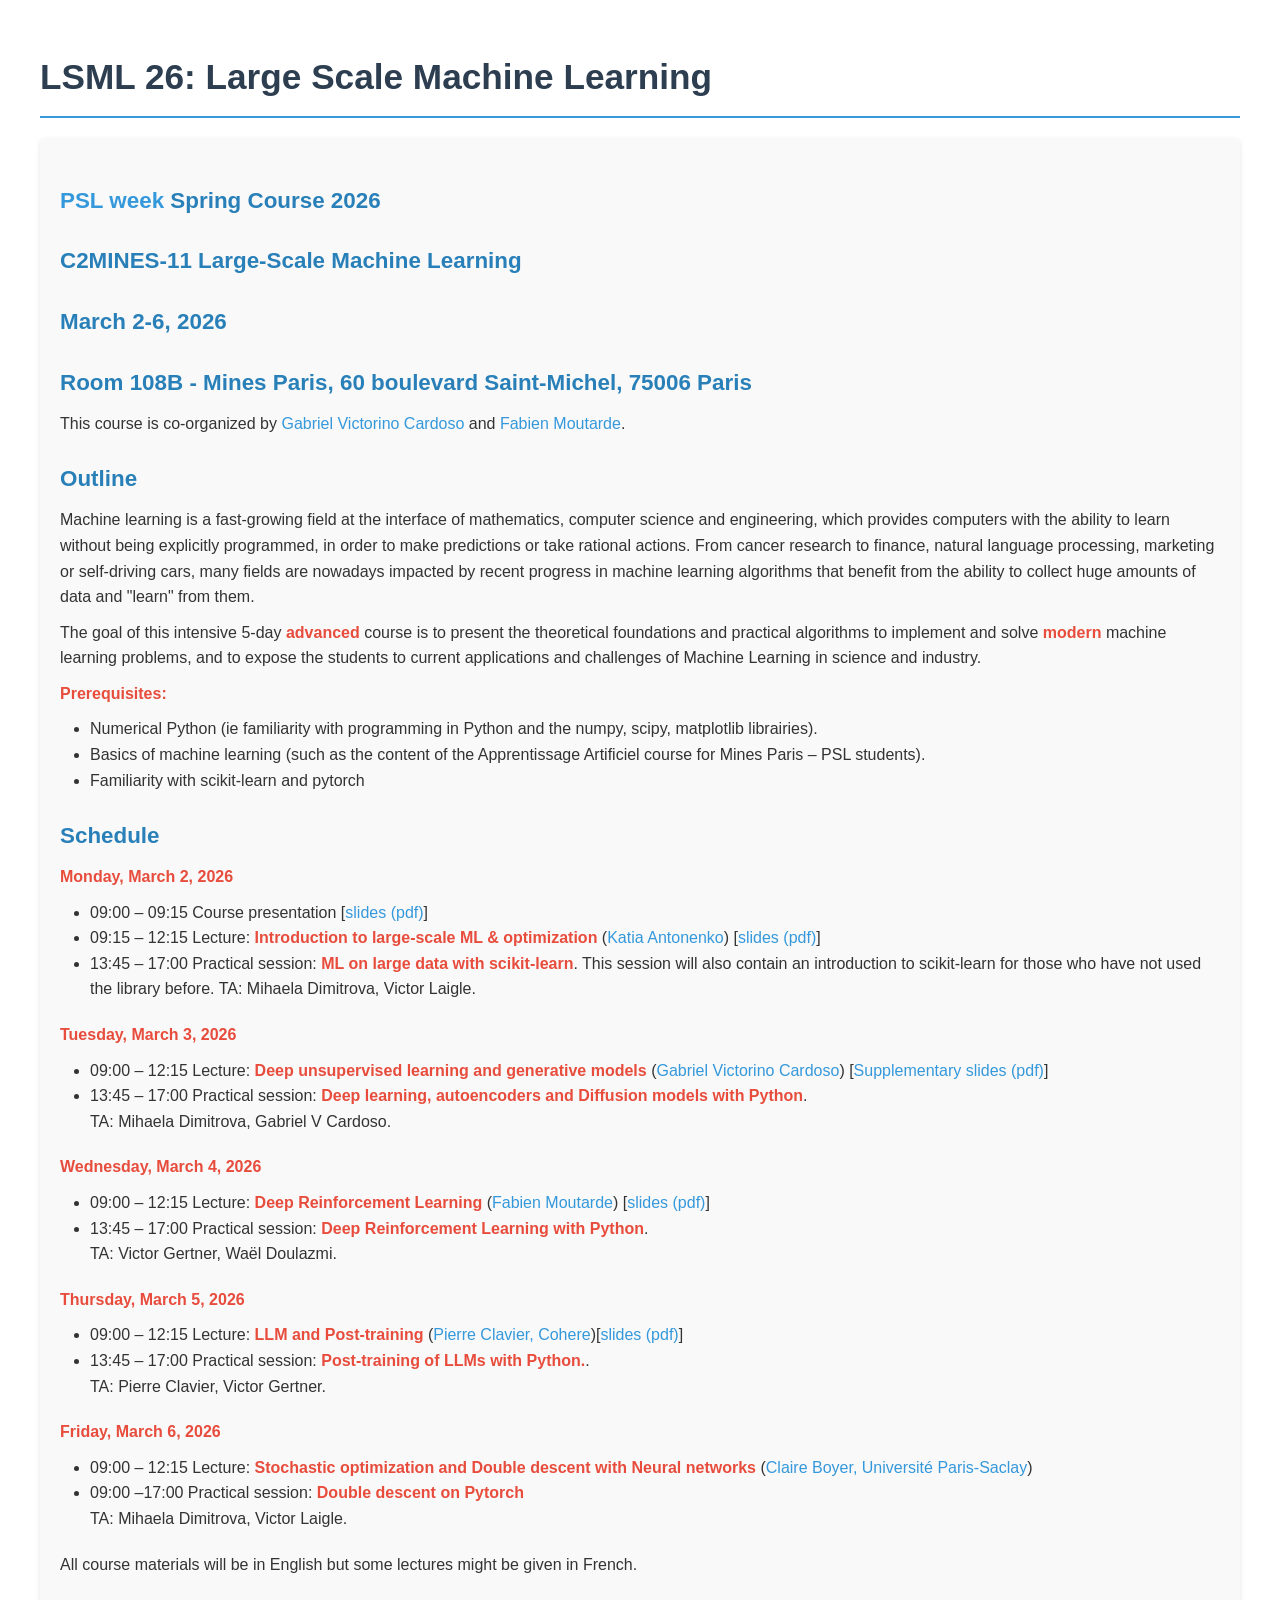
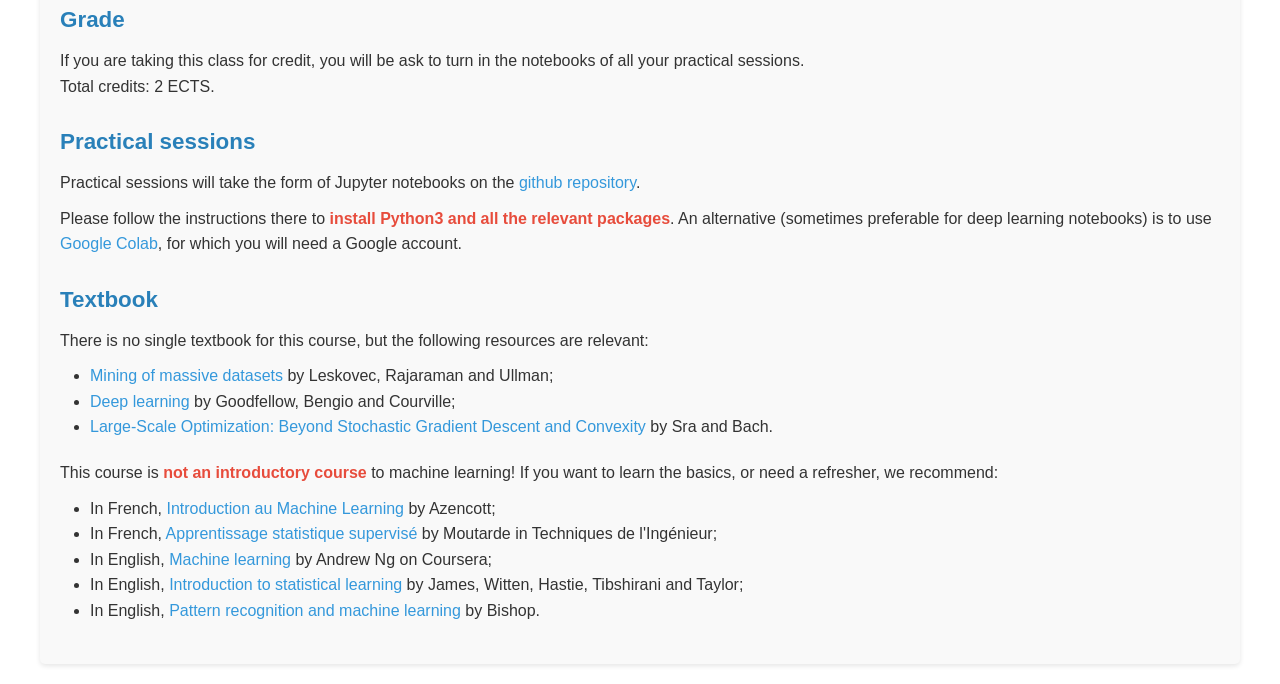
==== commit e5394950: "Adding supplementary slides for the course on generative models" ====
--- a/misc/LSML_26.html
+++ b/misc/LSML_26.html
@@ -115,7 +115,7 @@
 
 <p><strong>Tuesday, March 3, 2026</strong></p>
 <ul>
-<li>09:00 ­– 12:15 Lecture: <strong>Deep unsupervised learning and generative models</strong> (<a href="https://gabrielvc.github.io/">Gabriel Victorino Cardoso</a>) [<a href="">slides (Soon) (pdf)</a>] </li>
+<li>09:00 ­– 12:15 Lecture: <strong>Deep unsupervised learning and generative models</strong> (<a href="https://gabrielvc.github.io/">Gabriel Victorino Cardoso</a>) [<a href="../pdf/lsml26_generative_support.pdf">Supplementary slides (pdf)</a>] </li>
 <li>13:45 – 17:00 Practical session: <strong>Deep learning, autoencoders and Diffusion models with Python</strong>. </li> TA: Mihaela Dimitrova, Gabriel V Cardoso.
 </ul>
 
